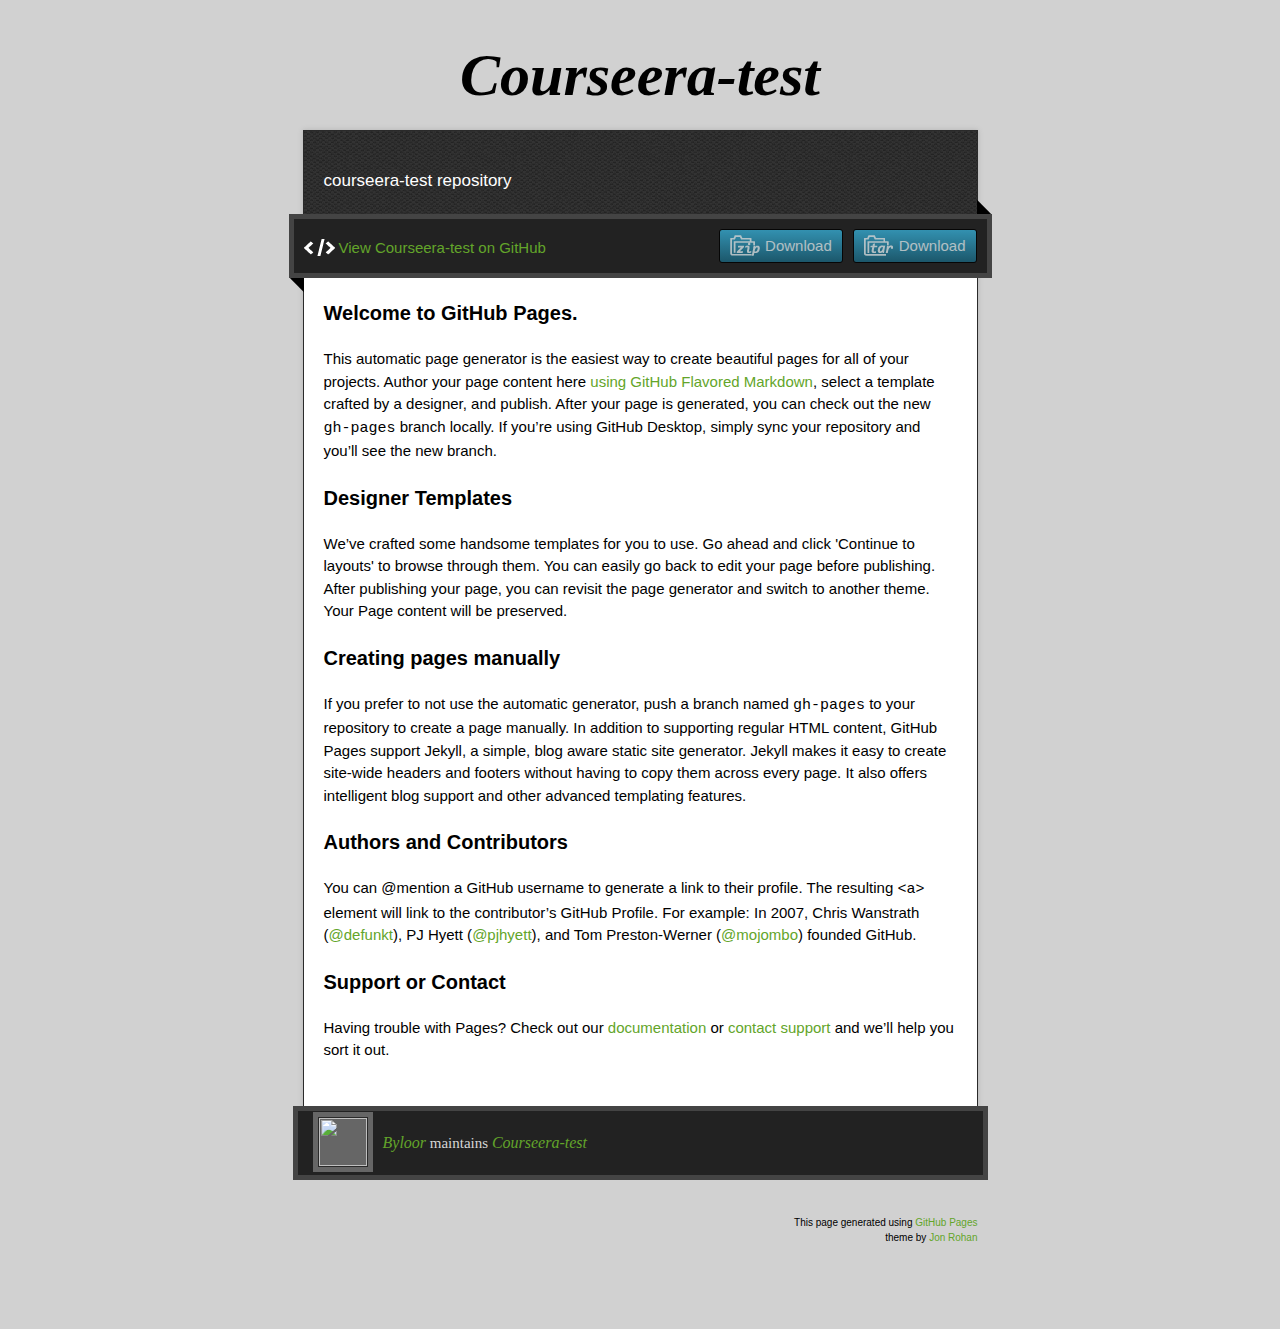
==== index.html @ be32e40a "Create gh-pages branch via GitHub" ====
<!doctype html>
<!-- The Time Machine GitHub pages theme was designed and developed by Jon Rohan, on Feb 7, 2012. -->
<!-- Follow him for fun. http://twitter.com/jonrohan. Tail his code on https://github.com/jonrohan -->
<html>
<head>
  <meta charset="utf-8">
  <meta http-equiv="X-UA-Compatible" content="IE=edge,chrome=1">

  <link rel="stylesheet" href="stylesheets/stylesheet.css" media="screen">
  <link rel="stylesheet" href="stylesheets/github-dark.css">
  <script type="text/javascript" src="https://ajax.googleapis.com/ajax/libs/jquery/1.7.1/jquery.min.js"></script>
  <script type="text/javascript" src="javascripts/script.js"></script>

  <title>Courseera-test</title>
  <meta name="description" content="courseera-test repository">

  <meta name="viewport" content="width=device-width,initial-scale=1">

</head>

<body>

  <div class="wrapper">
    <header>
      <h1 class="title">Courseera-test</h1>
    </header>
    <div id="container">
      <p class="tagline">courseera-test repository</p>
      <div id="main" role="main">
        <div class="download-bar">
        <div class="inner">
          <a href="https://github.com/Byloor/courseera-test/tarball/master" class="download-button tar"><span>Download</span></a>
          <a href="https://github.com/Byloor/courseera-test/zipball/master" class="download-button zip"><span>Download</span></a>
          <a href="https://github.com/Byloor/courseera-test" class="code">View Courseera-test on GitHub</a>
        </div>
        <span class="blc"></span><span class="trc"></span>
        </div>
        <article class="markdown-body">
          <h3>
<a id="welcome-to-github-pages" class="anchor" href="#welcome-to-github-pages" aria-hidden="true"><span aria-hidden="true" class="octicon octicon-link"></span></a>Welcome to GitHub Pages.</h3>

<p>This automatic page generator is the easiest way to create beautiful pages for all of your projects. Author your page content here <a href="https://guides.github.com/features/mastering-markdown/">using GitHub Flavored Markdown</a>, select a template crafted by a designer, and publish. After your page is generated, you can check out the new <code>gh-pages</code> branch locally. If you’re using GitHub Desktop, simply sync your repository and you’ll see the new branch.</p>

<h3>
<a id="designer-templates" class="anchor" href="#designer-templates" aria-hidden="true"><span aria-hidden="true" class="octicon octicon-link"></span></a>Designer Templates</h3>

<p>We’ve crafted some handsome templates for you to use. Go ahead and click 'Continue to layouts' to browse through them. You can easily go back to edit your page before publishing. After publishing your page, you can revisit the page generator and switch to another theme. Your Page content will be preserved.</p>

<h3>
<a id="creating-pages-manually" class="anchor" href="#creating-pages-manually" aria-hidden="true"><span aria-hidden="true" class="octicon octicon-link"></span></a>Creating pages manually</h3>

<p>If you prefer to not use the automatic generator, push a branch named <code>gh-pages</code> to your repository to create a page manually. In addition to supporting regular HTML content, GitHub Pages support Jekyll, a simple, blog aware static site generator. Jekyll makes it easy to create site-wide headers and footers without having to copy them across every page. It also offers intelligent blog support and other advanced templating features.</p>

<h3>
<a id="authors-and-contributors" class="anchor" href="#authors-and-contributors" aria-hidden="true"><span aria-hidden="true" class="octicon octicon-link"></span></a>Authors and Contributors</h3>

<p>You can @mention a GitHub username to generate a link to their profile. The resulting <code>&lt;a&gt;</code> element will link to the contributor’s GitHub Profile. For example: In 2007, Chris Wanstrath (<a href="https://github.com/defunkt" class="user-mention">@defunkt</a>), PJ Hyett (<a href="https://github.com/pjhyett" class="user-mention">@pjhyett</a>), and Tom Preston-Werner (<a href="https://github.com/mojombo" class="user-mention">@mojombo</a>) founded GitHub.</p>

<h3>
<a id="support-or-contact" class="anchor" href="#support-or-contact" aria-hidden="true"><span aria-hidden="true" class="octicon octicon-link"></span></a>Support or Contact</h3>

<p>Having trouble with Pages? Check out our <a href="https://help.github.com/pages">documentation</a> or <a href="https://github.com/contact">contact support</a> and we’ll help you sort it out.</p>
        </article>
      </div>
    </div>
    <footer>
      <div class="owner">
      <p><a href="https://github.com/Byloor" class="avatar"><img src="https://avatars1.githubusercontent.com/u/24357941?v=3&amp;s=60" width="48" height="48"></a> <a href="https://github.com/Byloor">Byloor</a> maintains <a href="https://github.com/Byloor/courseera-test">Courseera-test</a></p>


      </div>
      <div class="creds">
        <small>This page generated using <a href="https://pages.github.com/">GitHub Pages</a><br>theme by <a href="https://twitter.com/jonrohan/">Jon Rohan</a></small>
      </div>
    </footer>
  </div>
  <div class="current-section">
    <a href="#top">Scroll to top</a>
    <a href="https://github.com/Byloor/courseera-test/tarball/master" class="tar">tar</a><a href="https://github.com/Byloor/courseera-test/zipball/master" class="zip">zip</a><a href="" class="code">source code</a>
    <p class="name"></p>
  </div>

  
</body>
</html>
---- stylesheets/stylesheet.css ----
/*! normalize.css v3.0.0 | MIT License | git.io/normalize */

/**
 * 1. Set default font family to sans-serif.
 * 2. Prevent iOS text size adjust after orientation change, without disabling
 *    user zoom.
 */

html {
  font-family: sans-serif; /* 1 */
  -ms-text-size-adjust: 100%; /* 2 */
  -webkit-text-size-adjust: 100%; /* 2 */
}

/**
 * Remove default margin.
 */

body {
  margin: 0;
}

/* HTML5 display definitions
   ========================================================================== */

/**
 * Correct `block` display not defined for any HTML5 element in IE 8/9.
 * Correct `block` display not defined for `details` or `summary` in IE 10/11 and Firefox.
 * Correct `block` display not defined for `main` in IE 11.
 */

article,
aside,
details,
figcaption,
figure,
footer,
header,
hgroup,
main,
nav,
section,
summary {
  display: block;
}

/**
 * 1. Correct `inline-block` display not defined in IE 8/9.
 * 2. Normalize vertical alignment of `progress` in Chrome, Firefox, and Opera.
 */

audio,
canvas,
progress,
video {
  display: inline-block; /* 1 */
  vertical-align: baseline; /* 2 */
}

/**
 * Prevent modern browsers from displaying `audio` without controls.
 * Remove excess height in iOS 5 devices.
 */

audio:not([controls]) {
  display: none;
  height: 0;
}

/**
 * Address `[hidden]` styling not present in IE 8/9/10.
 * Hide the `template` element in IE 8/9/11, Safari, and Firefox < 22.
 */

[hidden],
template {
  display: none;
}

/* Links
   ========================================================================== */

/**
 * Remove the gray background color from active links in IE 10.
 */

a {
  background: transparent;
}

/**
 * Improve readability when focused and also mouse hovered in all browsers.
 */

a:active,
a:hover {
  outline: 0;
}

/* Text-level semantics
   ========================================================================== */

/**
 * Address styling not present in IE 8/9/10/11, Safari, and Chrome.
 */

abbr[title] {
  border-bottom: 1px dotted;
}

/**
 * Address style set to `bolder` in Firefox 4+, Safari, and Chrome.
 */

b,
strong {
  font-weight: bold;
}

/**
 * Address styling not present in Safari and Chrome.
 */

dfn {
  font-style: italic;
}

/**
 * Address variable `h1` font-size and margin within `section` and `article`
 * contexts in Firefox 4+, Safari, and Chrome.
 */

h1 {
  font-size: 2em;
  margin: 0.67em 0;
}

/**
 * Address styling not present in IE 8/9.
 */

mark {
  background: #ff0;
  color: #000;
}

/**
 * Address inconsistent and variable font size in all browsers.
 */

small {
  font-size: 80%;
}

/**
 * Prevent `sub` and `sup` affecting `line-height` in all browsers.
 */

sub,
sup {
  font-size: 75%;
  line-height: 0;
  position: relative;
  vertical-align: baseline;
}

sup {
  top: -0.5em;
}

sub {
  bottom: -0.25em;
}

/* Embedded content
   ========================================================================== */

/**
 * Remove border when inside `a` element in IE 8/9/10.
 */

img {
  border: 0;
}

/**
 * Correct overflow not hidden in IE 9/10/11.
 */

svg:not(:root) {
  overflow: hidden;
}

/* Grouping content
   ========================================================================== */

/**
 * Address margin not present in IE 8/9 and Safari.
 */

figure {
  margin: 1em 40px;
}

/**
 * Address differences between Firefox and other browsers.
 */

hr {
  -moz-box-sizing: content-box;
  box-sizing: content-box;
  height: 0;
}

/**
 * Contain overflow in all browsers.
 */

pre {
  overflow: auto;
}

/**
 * Address odd `em`-unit font size rendering in all browsers.
 */

code,
kbd,
pre,
samp {
  font-family: monospace, monospace;
  font-size: 1em;
}

/* Forms
   ========================================================================== */

/**
 * Known limitation: by default, Chrome and Safari on OS X allow very limited
 * styling of `select`, unless a `border` property is set.
 */

/**
 * 1. Correct color not being inherited.
 *    Known issue: affects color of disabled elements.
 * 2. Correct font properties not being inherited.
 * 3. Address margins set differently in Firefox 4+, Safari, and Chrome.
 */

button,
input,
optgroup,
select,
textarea {
  color: inherit; /* 1 */
  font: inherit; /* 2 */
  margin: 0; /* 3 */
}

/**
 * Address `overflow` set to `hidden` in IE 8/9/10/11.
 */

button {
  overflow: visible;
}

/**
 * Address inconsistent `text-transform` inheritance for `button` and `select`.
 * All other form control elements do not inherit `text-transform` values.
 * Correct `button` style inheritance in Firefox, IE 8/9/10/11, and Opera.
 * Correct `select` style inheritance in Firefox.
 */

button,
select {
  text-transform: none;
}

/**
 * 1. Avoid the WebKit bug in Android 4.0.* where (2) destroys native `audio`
 *    and `video` controls.
 * 2. Correct inability to style clickable `input` types in iOS.
 * 3. Improve usability and consistency of cursor style between image-type
 *    `input` and others.
 */

button,
html input[type="button"], /* 1 */
input[type="reset"],
input[type="submit"] {
  -webkit-appearance: button; /* 2 */
  cursor: pointer; /* 3 */
}

/**
 * Re-set default cursor for disabled elements.
 */

button[disabled],
html input[disabled] {
  cursor: default;
}

/**
 * Remove inner padding and border in Firefox 4+.
 */

button::-moz-focus-inner,
input::-moz-focus-inner {
  border: 0;
  padding: 0;
}

/**
 * Address Firefox 4+ setting `line-height` on `input` using `!important` in
 * the UA stylesheet.
 */

input {
  line-height: normal;
}

/**
 * It's recommended that you don't attempt to style these elements.
 * Firefox's implementation doesn't respect box-sizing, padding, or width.
 *
 * 1. Address box sizing set to `content-box` in IE 8/9/10.
 * 2. Remove excess padding in IE 8/9/10.
 */

input[type="checkbox"],
input[type="radio"] {
  box-sizing: border-box; /* 1 */
  padding: 0; /* 2 */
}

/**
 * Fix the cursor style for Chrome's increment/decrement buttons. For certain
 * `font-size` values of the `input`, it causes the cursor style of the
 * decrement button to change from `default` to `text`.
 */

input[type="number"]::-webkit-inner-spin-button,
input[type="number"]::-webkit-outer-spin-button {
  height: auto;
}

/**
 * 1. Address `appearance` set to `searchfield` in Safari and Chrome.
 * 2. Address `box-sizing` set to `border-box` in Safari and Chrome
 *    (include `-moz` to future-proof).
 */

input[type="search"] {
  -webkit-appearance: textfield; /* 1 */
  -moz-box-sizing: content-box;
  -webkit-box-sizing: content-box; /* 2 */
  box-sizing: content-box;
}

/**
 * Remove inner padding and search cancel button in Safari and Chrome on OS X.
 * Safari (but not Chrome) clips the cancel button when the search input has
 * padding (and `textfield` appearance).
 */

input[type="search"]::-webkit-search-cancel-button,
input[type="search"]::-webkit-search-decoration {
  -webkit-appearance: none;
}

/**
 * Define consistent border, margin, and padding.
 */

fieldset {
  border: 1px solid #c0c0c0;
  margin: 0 2px;
  padding: 0.35em 0.625em 0.75em;
}

/**
 * 1. Correct `color` not being inherited in IE 8/9/10/11.
 * 2. Remove padding so people aren't caught out if they zero out fieldsets.
 */

legend {
  border: 0; /* 1 */
  padding: 0; /* 2 */
}

/**
 * Remove default vertical scrollbar in IE 8/9/10/11.
 */

textarea {
  overflow: auto;
}

/**
 * Don't inherit the `font-weight` (applied by a rule above).
 * NOTE: the default cannot safely be changed in Chrome and Safari on OS X.
 */

optgroup {
  font-weight: bold;
}

/* Tables
   ========================================================================== */

/**
 * Remove most spacing between table cells.
 */

table {
  border-collapse: collapse;
  border-spacing: 0;
}

td,
th {
  padding: 0;
}


/* Style */

body {
  font-size: 15px;
  font-family: Arial, Arial, Helvetica, sans-serif;
  line-height: 1.5;
  background: #D1D1D1;
}

a {
  color: #63a52a;
  text-decoration: none;
  transition: opacity ease-in-out 0.3s;
  -webkit-transition: opacity ease-in-out 0.3s;  /* Safari <=6.1, Android <= 4.3 */
}

a:hover {
  text-decoration: underline;
  color: #90D355;
}

h1.title {
  margin: 30px 20px 10px;
  font-size: 60px;
  font-weight: bold;
  font-style: italic;
  font-family:Georgia, serif;
  text-align: center;
}

.wrapper {
  width: 675px;
  margin: 0 auto;
}

#container {
  border: 1px solid #2a2a2a;
  background: #ddd url(../images/pattern.png);
  box-shadow: 0 0 5px #b1b1b1;
}

p.tagline {
  padding: 20px 20px 0;
  color: #fff;
  font-size: 17px;
}

#main {
  margin-top: 20px;
  padding: 0 20px 90px;
  background-color: #fff;
}

.download-bar {
  background: #222;
  border: 5px solid #444;
  padding: 10px;
  margin: 0 -35px 20px;
  position: relative;
}

.download-bar .inner {
  overflow: hidden;
}

.download-bar .watch-fork iframe {
  display: block;
  float: left;
  border-right: 1px solid #ddd;
  padding-right: 5px;
}
.download-bar .watch-fork iframe.last {
  border-right: 0 none;
  padding-right: 0;
  padding-left: 5px;
  border-left: 1px solid #fff;
}
.download-bar .watch-fork {
  overflow: hidden;
  float: right;
  background-color: #eee;
  padding: 5px;
  border-radius: 3px;
}

.download-bar .blc {
  border: 10px solid black;
  border-color: transparent transparent black;
  width: 0;
  height: 0;
  display: block;
  position: absolute;
  bottom: -15px;
  left: 0;
  transform: rotate(45deg);
  -ms-transform: rotate(45deg);  /* IE9 */
  -webkit-transform: rotate(45deg); /* 2014 current */
}

.download-bar .trc {
  border: 10px solid black;
  border-color:  black transparent transparent;
  width: 0;
  height: 0;
  display: block;
  position: absolute;
  top: -15px;
  right: 0;
  transform: rotate(45deg);
  -ms-transform: rotate(45deg);  /* IE9 */
  -webkit-transform: rotate(45deg); /* 2014 current */
}

.download-bar .avatar {
  border: 1px solid black;
  display: block;
  padding: 4px;
  float: left;
}

.download-bar .avatar img {
  display: block;
}

.download-bar a.code {
  background: transparent url(../images/code.png) no-repeat 0 2px;
  padding-left: 35px;
  margin-top: 8px;
  display: block;
  float: left;
  text-indent: 0;
  width: auto;
  height: auto;
  opacity: 1;
  filter:alpha(opacity=100);  /* IE 5-7 */
}

.current-section {
  position: fixed;
  top: 0;
  left: 50%;
  width: 693px;
  margin-left: -352px;
  background: #222;
  border: 5px solid #444;
  color: #fff;
  opacity: 0;
  visibility: hidden;
  transition: opacity ease-in-out 0.3s;
  -webkit-transition: opacity ease-in-out 0.3s;  /* Safari <=6.1, Android <= 4.3 */
}

.current-section p {
  padding: 5px 27px;
  font-size: 24px;
  font-weight: bold;
}

.current-section a {
  float: right;
  text-indent: -10000px;
  background: transparent url(../images/top.png) no-repeat 0 0;
  width: 20px;
  height: 20px;
  opacity: 0.8;
  margin-right: 12px;
  margin-top: 12px;
  opacity: 0.8;
  filter:alpha(opacity=80);  /* IE 5-7 */
  transition: opacity ease-in-out 0.3s;
  -webkit-transition: opacity ease-in-out 0.3s;  /* Safari <=6.1, Android <= 4.3 */
}

.current-section a:hover {
  opacity: 1;
  filter:alpha(opacity=100);  /* IE 5-7 */
}

.current-section a.zip {
  margin-right: 8px;
}

a.zip,
a.zip span {
  background: transparent url(../images/zip.png) no-repeat 0 0;
  width: 30px;
  height: 21px;
  display: inline-block;
  text-indent: -10000px;
  opacity: 0.8;
  filter:alpha(opacity=80);  /* IE 5-7 */
  transition: opacity ease-in-out 0.3s;
  -webkit-transition: opacity ease-in-out 0.3s;  /* Safari <=6.1, Android <= 4.3 */
}

a.tar,
a.tar span {
  background: transparent url(../images/tar.png) no-repeat 0 0;
  width: 30px;
  height: 21px;
  display: inline-block;
  text-indent: -10000px;
  opacity: 0.8;
  filter:alpha(opacity=80);  /* IE 5-7 */
  transition: opacity ease-in-out 0.3s;
  -webkit-transition: opacity ease-in-out 0.3s;  /* Safari <=6.1, Android <= 4.3 */
}

a.code {
  background: transparent url(../images/code.png) no-repeat 0 2px;
  width: 30px;
  height: 21px;
  display: block;
  display: inline-block;
  text-indent: -10000px;
  opacity: 0.8;
  filter:alpha(opacity=80);  /* IE 5-7 */
  transition: opacity ease-in-out 0.3s;
  -webkit-transition: opacity ease-in-out 0.3s;  /* Safari <=6.1, Android <= 4.3 */
}

a.zip:hover,
a.tar:hover,
a.code:hover {
  opacity: 1;
  filter:alpha(opacity=100);
}

a.download-button {
  border: 1px solid black;
  border-radius: 3px;
  display: inline-block;
  text-indent: 0!important;
  width: auto;
  float: right;
  background: #999; /* for non-css3 browsers */
  filter: progid:DXImageTransform.Microsoft.gradient(startColorstr='#37ADD4', endColorstr='#1B657E'); /* IE <= 9 */
  background: -webkit-gradient(linear, left top, left bottom, from(#37ADD4), to(#1B657E)); /* ancient webkit browsers */
  background: -webkit-linear-gradient(top,  #37ADD4,  #1B657E);  /* Safari <=6.1, Android <= 4.3 */
  background: linear-gradient(to bottom,  #37ADD4,  #1B657E);
  height: auto;
  margin-left: 10px;
}

a.download-button span {
  background-position: 10px 5px;
  width: auto;
  height: auto;
  padding: 5px 10px;
  padding-left: 45px;
  display: inline-block;
  text-indent: 0!important;
  color: #fff;
}

footer {
  margin-bottom: 60px;
  padding-bottom: 60px;
}

footer .owner {
  background: #222;
  border: 5px solid #444;
  padding: 5px 15px;
  margin: -67px -10px 35px;
  color: #d6d6d6;
}

footer .creds small {
  float: right;
  font-size: 10px;
  text-align: right;
  margin-left: 15px;
}

footer .owner .avatar {
  background-color: #666;
  display: block;
  margin: -19px 10px 0 0;
  width: 60px;
  float: left;
}

footer .owner img {
  display: block;
  border: 1px solid #2a2a2a;
  margin: 5px;
}

footer .owner p {
  font-family:Georgia, serif;
}

footer .owner p a {
  font-size: 16px;
  font-style: italic;
}

/* Markdown */
.markdown-body h1,
.markdown-body h2,
.markdown-body h3,
.markdown-body h4,
.markdown-body h5,
.markdown-body h6,
.markdown-body p,
.markdown-body pre,
.markdown-body ul,
.markdown-body ol,
.markdown-body dl,
.markdown-body table,
.markdown-body blockquote {
  margin-bottom: 20px;
}

.markdown-body h1,
.markdown-body h2,
.markdown-body h3,
.markdown-body h4,
.markdown-body h5,
.markdown-body h6 {
  font-weight: bold;
}

.markdown-body h1 {
  font-size: 28px;
}

.markdown-body h2 {
  font-size: 24px;
  color: #557398;
}

.markdown-body h3 {
  font-size: 20px;
}

.markdown-body h4 {
  font-size: 18px;
}

.markdown-body h5 {
  font-size: 16px;
}

.markdown-body pre {
  padding: 10px 70px 10px 0;
  margin-left: -20px;
  margin-right: -20px;
  font-family: 'Monaco', 'Lucida Console', monospace;
  font-size: 13px;
  line-height: 20px;
  box-shadow: inset 0 0 5px #000;
  word-wrap: break-word;
  background-color:#3b3b3b;
  color: #d6d6d6;
}

.markdown-body pre.lines {
  font-size: 12px;
  margin:0 10px 0 -20px;
  padding: 10px;
  float:  left;
  display: block;
  text-align: right;
  box-shadow: none;
  background-color:#2a2a2a;
  color: #d6d6d6;
}

.markdown-body ul,
.markdown-body ol {
  padding-left: 30px;
}

.markdown-body ul {
  list-style-type: disc;
}

.markdown-body ol {
  list-style-type: decimal;
}

.markdown-body li,
.markdown-body li p,
.markdown-body dd,
.markdown-body dd p {
  margin-bottom: 10px;
}

.markdown-body li pre,
.markdown-body li pre.lines,
.markdown-body dd pre,
.markdown-body dd pre.lines {
  margin-left: -35px;
}

.markdown-body dt {
  font-weight: bold;
  font-style: italic;
}

.markdown-body dd {
  margin-left: 15px;
}

.markdown-body table {
  width: 673px;
  margin-left: -20px;
  margin-right: -20px;
}

.markdown-body tbody {
  border-top: 2px solid #557398;
  border-bottom: 2px solid #557398;
  background-color: #EBEFF4;
}

.markdown-body table td * {
  margin: 0;
}

.markdown-body td {
  border-right: 1px solid #557398;
  border-bottom: 1px solid #557398;
  padding: 5px;
}

.markdown-body td:first-child,
.markdown-body th:first-child {
  width: 30%;
  padding-left: 20px;
}

.markdown-body td:last-child {
  border-right: 0 none;
}

.markdown-body th {
  font-size: 18px;
  font-weight: bold;
  text-align: left;
  padding: 5px;
}

.markdown-body tt {
  background-color:#3b3b3b;
  color: #d6d6d6;
  padding: 2px 3px;
}

.markdown-body blockquote {
  font-style: italic;
  font-family:Georgia, serif;
  font-size: 17px;
  border-top: 3px solid #333;
  border-bottom: 3px solid #333;
  padding: 10px 20px;
  padding-left: 50px;
}

.markdown-body blockquote:before {
  font-style: italic;
  font-family: Georgia, serif;
  font-size: 90px;
  height: 90px;
  margin-left: -60px;
  margin-top: -25px;
  content: "‟";
  display: block;
  float: left;
}

.markdown-body img {
  max-width: 100%;
  box-sizing: border-box;
}

.highlight  { background: #ffffff; }
.highlight .c { color: #999988; font-style: italic } /* Comment */
.highlight .err { color: #a61717; background-color: #e3d2d2 } /* Error */
.highlight .k { font-weight: bold } /* Keyword */
.highlight .o { font-weight: bold } /* Operator */
.highlight .cm { color: #999988; font-style: italic } /* Comment.Multiline */
.highlight .cp { color: #999999; font-weight: bold } /* Comment.Preproc */
.highlight .c1 { color: #999988; font-style: italic } /* Comment.Single */
.highlight .cs { color: #999999; font-weight: bold; font-style: italic } /* Comment.Special */
.highlight .gd { color: #000000; background-color: #ffdddd } /* Generic.Deleted */
.highlight .gd .x { color: #000000; background-color: #ffaaaa } /* Generic.Deleted.Specific */
.highlight .ge { font-style: italic } /* Generic.Emph */
.highlight .gr { color: #aa0000 } /* Generic.Error */
.highlight .gh { color: #999999 } /* Generic.Heading */
.highlight .gi { color: #000000; background-color: #ddffdd } /* Generic.Inserted */
.highlight .gi .x { color: #000000; background-color: #aaffaa } /* Generic.Inserted.Specific */
.highlight .go { color: #888888 } /* Generic.Output */
.highlight .gp { color: #555555 } /* Generic.Prompt */
.highlight .gs { font-weight: bold } /* Generic.Strong */
.highlight .gu { color: #800080; font-weight: bold; } /* Generic.Subheading */
.highlight .gt { color: #aa0000 } /* Generic.Traceback */
.highlight .kc { font-weight: bold } /* Keyword.Constant */
.highlight .kd { font-weight: bold } /* Keyword.Declaration */
.highlight .kn { font-weight: bold } /* Keyword.Namespace */
.highlight .kp { font-weight: bold } /* Keyword.Pseudo */
.highlight .kr { font-weight: bold } /* Keyword.Reserved */
.highlight .kt { color: #445588; font-weight: bold } /* Keyword.Type */
.highlight .m { color: #009999 } /* Literal.Number */
.highlight .s { color: #d14 } /* Literal.String */
.highlight .na { color: #008080 } /* Name.Attribute */
.highlight .nb { color: #0086B3 } /* Name.Builtin */
.highlight .nc { color: #445588; font-weight: bold } /* Name.Class */
.highlight .no { color: #008080 } /* Name.Constant */
.highlight .ni { color: #800080 } /* Name.Entity */
.highlight .ne { color: #990000; font-weight: bold } /* Name.Exception */
.highlight .nf { color: #990000; font-weight: bold } /* Name.Function */
.highlight .nn { color: #555555 } /* Name.Namespace */
.highlight .nt { color: #000080 } /* Name.Tag */
.highlight .nv { color: #008080 } /* Name.Variable */
.highlight .ow { font-weight: bold } /* Operator.Word */
.highlight .w { color: #bbbbbb } /* Text.Whitespace */
.highlight .mf { color: #009999 } /* Literal.Number.Float */
.highlight .mh { color: #009999 } /* Literal.Number.Hex */
.highlight .mi { color: #009999 } /* Literal.Number.Integer */
.highlight .mo { color: #009999 } /* Literal.Number.Oct */
.highlight .sb { color: #d14 } /* Literal.String.Backtick */
.highlight .sc { color: #d14 } /* Literal.String.Char */
.highlight .sd { color: #d14 } /* Literal.String.Doc */
.highlight .s2 { color: #d14 } /* Literal.String.Double */
.highlight .se { color: #d14 } /* Literal.String.Escape */
.highlight .sh { color: #d14 } /* Literal.String.Heredoc */
.highlight .si { color: #d14 } /* Literal.String.Interpol */
.highlight .sx { color: #d14 } /* Literal.String.Other */
.highlight .sr { color: #009926 } /* Literal.String.Regex */
.highlight .s1 { color: #d14 } /* Literal.String.Single */
.highlight .ss { color: #990073 } /* Literal.String.Symbol */
.highlight .bp { color: #999999 } /* Name.Builtin.Pseudo */
.highlight .vc { color: #008080 } /* Name.Variable.Class */
.highlight .vg { color: #008080 } /* Name.Variable.Global */
.highlight .vi { color: #008080 } /* Name.Variable.Instance */
.highlight .il { color: #009999 } /* Literal.Number.Integer.Long */
---- stylesheets/github-dark.css ----
/*
The MIT License (MIT)

Copyright (c) 2016 GitHub, Inc.

Permission is hereby granted, free of charge, to any person obtaining a copy
of this software and associated documentation files (the "Software"), to deal
in the Software without restriction, including without limitation the rights
to use, copy, modify, merge, publish, distribute, sublicense, and/or sell
copies of the Software, and to permit persons to whom the Software is
furnished to do so, subject to the following conditions:

The above copyright notice and this permission notice shall be included in all
copies or substantial portions of the Software.

THE SOFTWARE IS PROVIDED "AS IS", WITHOUT WARRANTY OF ANY KIND, EXPRESS OR
IMPLIED, INCLUDING BUT NOT LIMITED TO THE WARRANTIES OF MERCHANTABILITY,
FITNESS FOR A PARTICULAR PURPOSE AND NONINFRINGEMENT. IN NO EVENT SHALL THE
AUTHORS OR COPYRIGHT HOLDERS BE LIABLE FOR ANY CLAIM, DAMAGES OR OTHER
LIABILITY, WHETHER IN AN ACTION OF CONTRACT, TORT OR OTHERWISE, ARISING FROM,
OUT OF OR IN CONNECTION WITH THE SOFTWARE OR THE USE OR OTHER DEALINGS IN THE
SOFTWARE.

*/

.pl-c /* comment */ {
  color: #969896;
}

.pl-c1 /* constant, variable.other.constant, support, meta.property-name, support.constant, support.variable, meta.module-reference, markup.raw, meta.diff.header */,
.pl-s .pl-v /* string variable */ {
  color: #0099cd;
}

.pl-e /* entity */,
.pl-en /* entity.name */ {
  color: #9774cb;
}

.pl-smi /* variable.parameter.function, storage.modifier.package, storage.modifier.import, storage.type.java, variable.other */,
.pl-s .pl-s1 /* string source */ {
  color: #ddd;
}

.pl-ent /* entity.name.tag */ {
  color: #7bcc72;
}

.pl-k /* keyword, storage, storage.type */ {
  color: #cc2372;
}

.pl-s /* string */,
.pl-pds /* punctuation.definition.string, string.regexp.character-class */,
.pl-s .pl-pse .pl-s1 /* string punctuation.section.embedded source */,
.pl-sr /* string.regexp */,
.pl-sr .pl-cce /* string.regexp constant.character.escape */,
.pl-sr .pl-sre /* string.regexp source.ruby.embedded */,
.pl-sr .pl-sra /* string.regexp string.regexp.arbitrary-repitition */ {
  color: #3c66e2;
}

.pl-v /* variable */ {
  color: #fb8764;
}

.pl-id /* invalid.deprecated */ {
  color: #e63525;
}

.pl-ii /* invalid.illegal */ {
  color: #f8f8f8;
  background-color: #e63525;
}

.pl-sr .pl-cce /* string.regexp constant.character.escape */ {
  font-weight: bold;
  color: #7bcc72;
}

.pl-ml /* markup.list */ {
  color: #c26b2b;
}

.pl-mh /* markup.heading */,
.pl-mh .pl-en /* markup.heading entity.name */,
.pl-ms /* meta.separator */ {
  font-weight: bold;
  color: #264ec5;
}

.pl-mq /* markup.quote */ {
  color: #00acac;
}

.pl-mi /* markup.italic */ {
  font-style: italic;
  color: #ddd;
}

.pl-mb /* markup.bold */ {
  font-weight: bold;
  color: #ddd;
}

.pl-md /* markup.deleted, meta.diff.header.from-file */ {
  color: #bd2c00;
  background-color: #ffecec;
}

.pl-mi1 /* markup.inserted, meta.diff.header.to-file */ {
  color: #55a532;
  background-color: #eaffea;
}

.pl-mdr /* meta.diff.range */ {
  font-weight: bold;
  color: #9774cb;
}

.pl-mo /* meta.output */ {
  color: #264ec5;
}
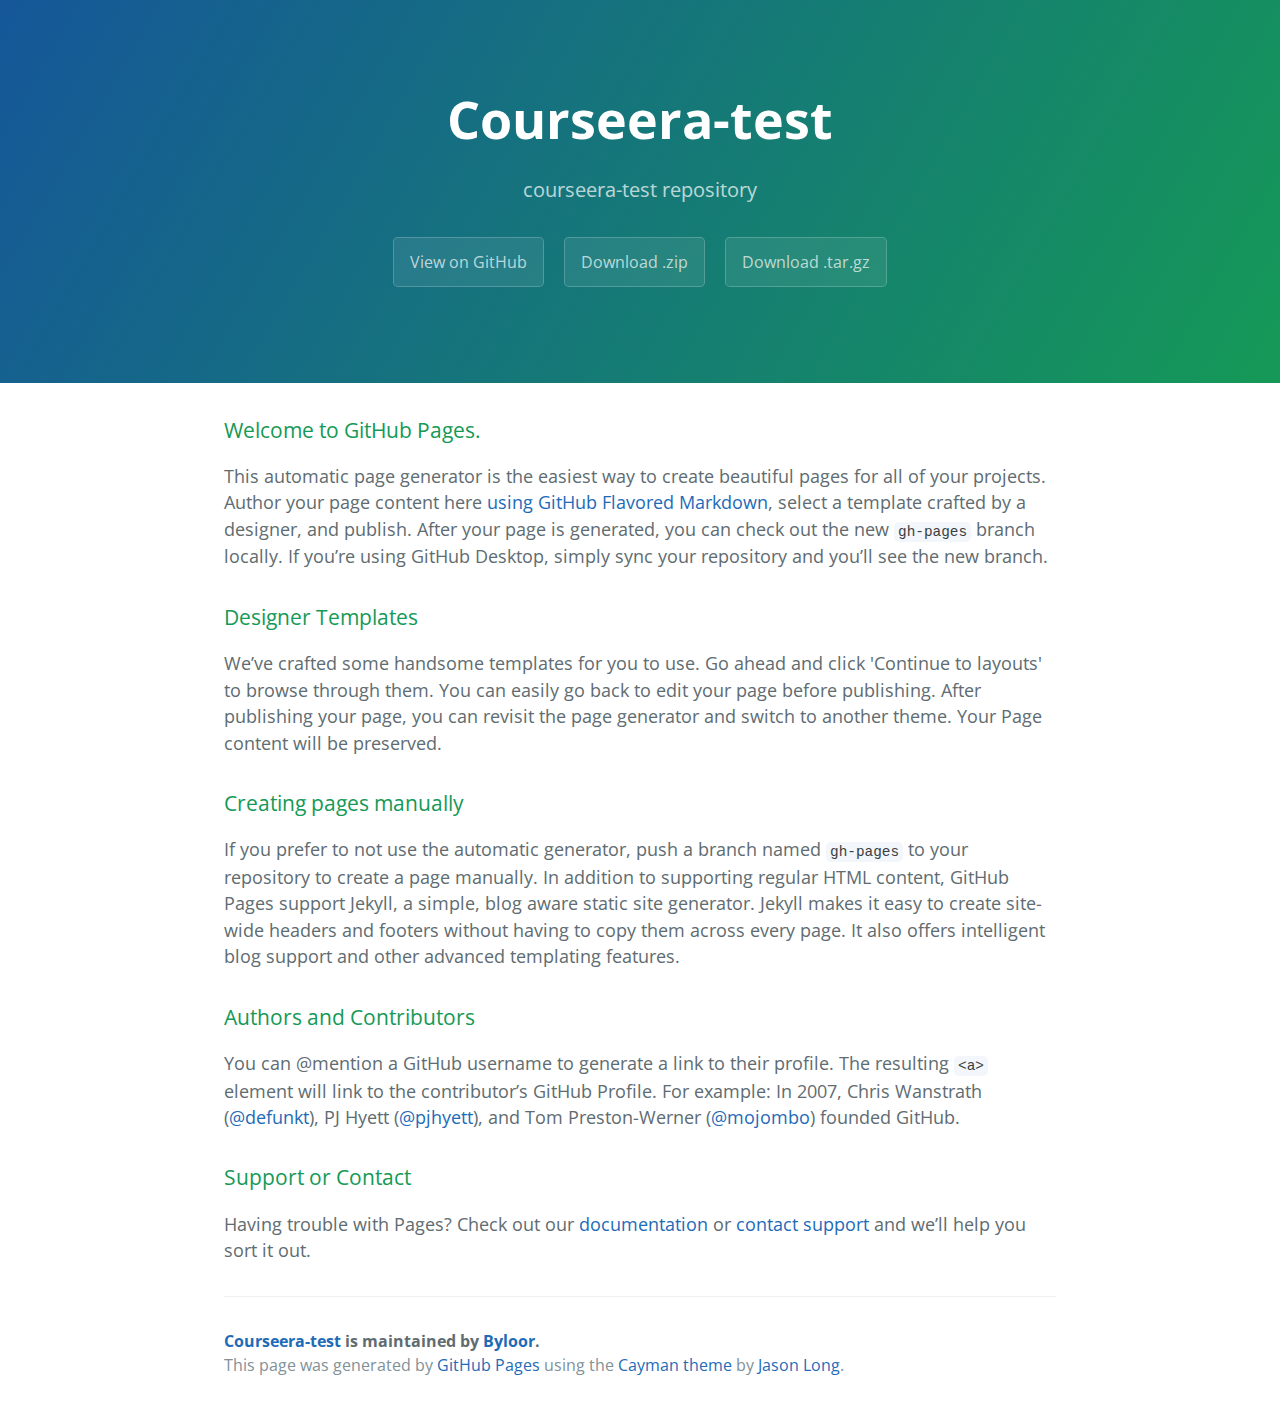
==== commit 2e304a44: "Create gh-pages branch via GitHub" ====
--- a/index.html
+++ b/index.html
@@ -1,42 +1,25 @@
-<!doctype html>
-<!-- The Time Machine GitHub pages theme was designed and developed by Jon Rohan, on Feb 7, 2012. -->
-<!-- Follow him for fun. http://twitter.com/jonrohan. Tail his code on https://github.com/jonrohan -->
-<html>
-<head>
-  <meta charset="utf-8">
-  <meta http-equiv="X-UA-Compatible" content="IE=edge,chrome=1">
+<!DOCTYPE html>
+<html lang="en-us">
+  <head>
+    <meta charset="UTF-8">
+    <title>Courseera-test by Byloor</title>
+    <meta name="viewport" content="width=device-width, initial-scale=1">
+    <link rel="stylesheet" type="text/css" href="stylesheets/normalize.css" media="screen">
+    <link href='https://fonts.googleapis.com/css?family=Open+Sans:400,700' rel='stylesheet' type='text/css'>
+    <link rel="stylesheet" type="text/css" href="stylesheets/stylesheet.css" media="screen">
+    <link rel="stylesheet" type="text/css" href="stylesheets/github-light.css" media="screen">
+  </head>
+  <body>
+    <section class="page-header">
+      <h1 class="project-name">Courseera-test</h1>
+      <h2 class="project-tagline">courseera-test repository</h2>
+      <a href="https://github.com/Byloor/courseera-test" class="btn">View on GitHub</a>
+      <a href="https://github.com/Byloor/courseera-test/zipball/master" class="btn">Download .zip</a>
+      <a href="https://github.com/Byloor/courseera-test/tarball/master" class="btn">Download .tar.gz</a>
+    </section>
 
-  <link rel="stylesheet" href="stylesheets/stylesheet.css" media="screen">
-  <link rel="stylesheet" href="stylesheets/github-dark.css">
-  <script type="text/javascript" src="https://ajax.googleapis.com/ajax/libs/jquery/1.7.1/jquery.min.js"></script>
-  <script type="text/javascript" src="javascripts/script.js"></script>
-
-  <title>Courseera-test</title>
-  <meta name="description" content="courseera-test repository">
-
-  <meta name="viewport" content="width=device-width,initial-scale=1">
-
-</head>
-
-<body>
-
-  <div class="wrapper">
-    <header>
-      <h1 class="title">Courseera-test</h1>
-    </header>
-    <div id="container">
-      <p class="tagline">courseera-test repository</p>
-      <div id="main" role="main">
-        <div class="download-bar">
-        <div class="inner">
-          <a href="https://github.com/Byloor/courseera-test/tarball/master" class="download-button tar"><span>Download</span></a>
-          <a href="https://github.com/Byloor/courseera-test/zipball/master" class="download-button zip"><span>Download</span></a>
-          <a href="https://github.com/Byloor/courseera-test" class="code">View Courseera-test on GitHub</a>
-        </div>
-        <span class="blc"></span><span class="trc"></span>
-        </div>
-        <article class="markdown-body">
-          <h3>
+    <section class="main-content">
+      <h3>
 <a id="welcome-to-github-pages" class="anchor" href="#welcome-to-github-pages" aria-hidden="true"><span aria-hidden="true" class="octicon octicon-link"></span></a>Welcome to GitHub Pages.</h3>
 
 <p>This automatic page generator is the easiest way to create beautiful pages for all of your projects. Author your page content here <a href="https://guides.github.com/features/mastering-markdown/">using GitHub Flavored Markdown</a>, select a template crafted by a designer, and publish. After your page is generated, you can check out the new <code>gh-pages</code> branch locally. If you’re using GitHub Desktop, simply sync your repository and you’ll see the new branch.</p>
@@ -60,26 +43,15 @@
 <a id="support-or-contact" class="anchor" href="#support-or-contact" aria-hidden="true"><span aria-hidden="true" class="octicon octicon-link"></span></a>Support or Contact</h3>
 
 <p>Having trouble with Pages? Check out our <a href="https://help.github.com/pages">documentation</a> or <a href="https://github.com/contact">contact support</a> and we’ll help you sort it out.</p>
-        </article>
-      </div>
-    </div>
-    <footer>
-      <div class="owner">
-      <p><a href="https://github.com/Byloor" class="avatar"><img src="https://avatars1.githubusercontent.com/u/24357941?v=3&amp;s=60" width="48" height="48"></a> <a href="https://github.com/Byloor">Byloor</a> maintains <a href="https://github.com/Byloor/courseera-test">Courseera-test</a></p>
 
+      <footer class="site-footer">
+        <span class="site-footer-owner"><a href="https://github.com/Byloor/courseera-test">Courseera-test</a> is maintained by <a href="https://github.com/Byloor">Byloor</a>.</span>
 
-      </div>
-      <div class="creds">
-        <small>This page generated using <a href="https://pages.github.com/">GitHub Pages</a><br>theme by <a href="https://twitter.com/jonrohan/">Jon Rohan</a></small>
-      </div>
-    </footer>
-  </div>
-  <div class="current-section">
-    <a href="#top">Scroll to top</a>
-    <a href="https://github.com/Byloor/courseera-test/tarball/master" class="tar">tar</a><a href="https://github.com/Byloor/courseera-test/zipball/master" class="zip">zip</a><a href="" class="code">source code</a>
-    <p class="name"></p>
-  </div>
+        <span class="site-footer-credits">This page was generated by <a href="https://pages.github.com">GitHub Pages</a> using the <a href="https://github.com/jasonlong/cayman-theme">Cayman theme</a> by <a href="https://twitter.com/jasonlong">Jason Long</a>.</span>
+      </footer>
+
+    </section>
 
   
-</body>
+  </body>
 </html>
--- a/stylesheets/stylesheet.css
+++ b/stylesheets/stylesheet.css
@@ -1,966 +1,245 @@
-/*! normalize.css v3.0.0 | MIT License | git.io/normalize */
-
-/**
- * 1. Set default font family to sans-serif.
- * 2. Prevent iOS text size adjust after orientation change, without disabling
- *    user zoom.
- */
-
-html {
-  font-family: sans-serif; /* 1 */
-  -ms-text-size-adjust: 100%; /* 2 */
-  -webkit-text-size-adjust: 100%; /* 2 */
-}
-
-/**
- * Remove default margin.
- */
+* {
+  box-sizing: border-box; }
 
 body {
+  padding: 0;
   margin: 0;
-}
-
-/* HTML5 display definitions
-   ========================================================================== */
-
-/**
- * Correct `block` display not defined for any HTML5 element in IE 8/9.
- * Correct `block` display not defined for `details` or `summary` in IE 10/11 and Firefox.
- * Correct `block` display not defined for `main` in IE 11.
- */
-
-article,
-aside,
-details,
-figcaption,
-figure,
-footer,
-header,
-hgroup,
-main,
-nav,
-section,
-summary {
+  font-family: "Open Sans", "Helvetica Neue", Helvetica, Arial, sans-serif;
+  font-size: 16px;
+  line-height: 1.5;
+  color: #606c71; }
+
+a {
+  color: #1e6bb8;
+  text-decoration: none; }
+  a:hover {
+    text-decoration: underline; }
+
+.btn {
+  display: inline-block;
+  margin-bottom: 1rem;
+  color: rgba(255, 255, 255, 0.7);
+  background-color: rgba(255, 255, 255, 0.08);
+  border-color: rgba(255, 255, 255, 0.2);
+  border-style: solid;
+  border-width: 1px;
+  border-radius: 0.3rem;
+  transition: color 0.2s, background-color 0.2s, border-color 0.2s; }
+  .btn + .btn {
+    margin-left: 1rem; }
+
+.btn:hover {
+  color: rgba(255, 255, 255, 0.8);
+  text-decoration: none;
+  background-color: rgba(255, 255, 255, 0.2);
+  border-color: rgba(255, 255, 255, 0.3); }
+
+@media screen and (min-width: 64em) {
+  .btn {
+    padding: 0.75rem 1rem; } }
+
+@media screen and (min-width: 42em) and (max-width: 64em) {
+  .btn {
+    padding: 0.6rem 0.9rem;
+    font-size: 0.9rem; } }
+
+@media screen and (max-width: 42em) {
+  .btn {
+    display: block;
+    width: 100%;
+    padding: 0.75rem;
+    font-size: 0.9rem; }
+    .btn + .btn {
+      margin-top: 1rem;
+      margin-left: 0; } }
+
+.page-header {
+  color: #fff;
+  text-align: center;
+  background-color: #159957;
+  background-image: linear-gradient(120deg, #155799, #159957); }
+
+@media screen and (min-width: 64em) {
+  .page-header {
+    padding: 5rem 6rem; } }
+
+@media screen and (min-width: 42em) and (max-width: 64em) {
+  .page-header {
+    padding: 3rem 4rem; } }
+
+@media screen and (max-width: 42em) {
+  .page-header {
+    padding: 2rem 1rem; } }
+
+.project-name {
+  margin-top: 0;
+  margin-bottom: 0.1rem; }
+
+@media screen and (min-width: 64em) {
+  .project-name {
+    font-size: 3.25rem; } }
+
+@media screen and (min-width: 42em) and (max-width: 64em) {
+  .project-name {
+    font-size: 2.25rem; } }
+
+@media screen and (max-width: 42em) {
+  .project-name {
+    font-size: 1.75rem; } }
+
+.project-tagline {
+  margin-bottom: 2rem;
+  font-weight: normal;
+  opacity: 0.7; }
+
+@media screen and (min-width: 64em) {
+  .project-tagline {
+    font-size: 1.25rem; } }
+
+@media screen and (min-width: 42em) and (max-width: 64em) {
+  .project-tagline {
+    font-size: 1.15rem; } }
+
+@media screen and (max-width: 42em) {
+  .project-tagline {
+    font-size: 1rem; } }
+
+.main-content :first-child {
+  margin-top: 0; }
+.main-content img {
+  max-width: 100%; }
+.main-content h1, .main-content h2, .main-content h3, .main-content h4, .main-content h5, .main-content h6 {
+  margin-top: 2rem;
+  margin-bottom: 1rem;
+  font-weight: normal;
+  color: #159957; }
+.main-content p {
+  margin-bottom: 1em; }
+.main-content code {
+  padding: 2px 4px;
+  font-family: Consolas, "Liberation Mono", Menlo, Courier, monospace;
+  font-size: 0.9rem;
+  color: #383e41;
+  background-color: #f3f6fa;
+  border-radius: 0.3rem; }
+.main-content pre {
+  padding: 0.8rem;
+  margin-top: 0;
+  margin-bottom: 1rem;
+  font: 1rem Consolas, "Liberation Mono", Menlo, Courier, monospace;
+  color: #567482;
+  word-wrap: normal;
+  background-color: #f3f6fa;
+  border: solid 1px #dce6f0;
+  border-radius: 0.3rem; }
+  .main-content pre > code {
+    padding: 0;
+    margin: 0;
+    font-size: 0.9rem;
+    color: #567482;
+    word-break: normal;
+    white-space: pre;
+    background: transparent;
+    border: 0; }
+.main-content .highlight {
+  margin-bottom: 1rem; }
+  .main-content .highlight pre {
+    margin-bottom: 0;
+    word-break: normal; }
+.main-content .highlight pre, .main-content pre {
+  padding: 0.8rem;
+  overflow: auto;
+  font-size: 0.9rem;
+  line-height: 1.45;
+  border-radius: 0.3rem; }
+.main-content pre code, .main-content pre tt {
+  display: inline;
+  max-width: initial;
+  padding: 0;
+  margin: 0;
+  overflow: initial;
+  line-height: inherit;
+  word-wrap: normal;
+  background-color: transparent;
+  border: 0; }
+  .main-content pre code:before, .main-content pre code:after, .main-content pre tt:before, .main-content pre tt:after {
+    content: normal; }
+.main-content ul, .main-content ol {
+  margin-top: 0; }
+.main-content blockquote {
+  padding: 0 1rem;
+  margin-left: 0;
+  color: #819198;
+  border-left: 0.3rem solid #dce6f0; }
+  .main-content blockquote > :first-child {
+    margin-top: 0; }
+  .main-content blockquote > :last-child {
+    margin-bottom: 0; }
+.main-content table {
   display: block;
-}
-
-/**
- * 1. Correct `inline-block` display not defined in IE 8/9.
- * 2. Normalize vertical alignment of `progress` in Chrome, Firefox, and Opera.
- */
-
-audio,
-canvas,
-progress,
-video {
-  display: inline-block; /* 1 */
-  vertical-align: baseline; /* 2 */
-}
-
-/**
- * Prevent modern browsers from displaying `audio` without controls.
- * Remove excess height in iOS 5 devices.
- */
-
-audio:not([controls]) {
-  display: none;
-  height: 0;
-}
-
-/**
- * Address `[hidden]` styling not present in IE 8/9/10.
- * Hide the `template` element in IE 8/9/11, Safari, and Firefox < 22.
- */
-
-[hidden],
-template {
-  display: none;
-}
-
-/* Links
-   ========================================================================== */
-
-/**
- * Remove the gray background color from active links in IE 10.
- */
-
-a {
-  background: transparent;
-}
-
-/**
- * Improve readability when focused and also mouse hovered in all browsers.
- */
-
-a:active,
-a:hover {
-  outline: 0;
-}
-
-/* Text-level semantics
-   ========================================================================== */
-
-/**
- * Address styling not present in IE 8/9/10/11, Safari, and Chrome.
- */
-
-abbr[title] {
-  border-bottom: 1px dotted;
-}
-
-/**
- * Address style set to `bolder` in Firefox 4+, Safari, and Chrome.
- */
-
-b,
-strong {
-  font-weight: bold;
-}
-
-/**
- * Address styling not present in Safari and Chrome.
- */
-
-dfn {
-  font-style: italic;
-}
-
-/**
- * Address variable `h1` font-size and margin within `section` and `article`
- * contexts in Firefox 4+, Safari, and Chrome.
- */
-
-h1 {
-  font-size: 2em;
-  margin: 0.67em 0;
-}
-
-/**
- * Address styling not present in IE 8/9.
- */
-
-mark {
-  background: #ff0;
-  color: #000;
-}
-
-/**
- * Address inconsistent and variable font size in all browsers.
- */
-
-small {
-  font-size: 80%;
-}
-
-/**
- * Prevent `sub` and `sup` affecting `line-height` in all browsers.
- */
-
-sub,
-sup {
-  font-size: 75%;
-  line-height: 0;
-  position: relative;
-  vertical-align: baseline;
-}
-
-sup {
-  top: -0.5em;
-}
-
-sub {
-  bottom: -0.25em;
-}
-
-/* Embedded content
-   ========================================================================== */
-
-/**
- * Remove border when inside `a` element in IE 8/9/10.
- */
-
-img {
-  border: 0;
-}
-
-/**
- * Correct overflow not hidden in IE 9/10/11.
- */
-
-svg:not(:root) {
-  overflow: hidden;
-}
-
-/* Grouping content
-   ========================================================================== */
-
-/**
- * Address margin not present in IE 8/9 and Safari.
- */
-
-figure {
-  margin: 1em 40px;
-}
-
-/**
- * Address differences between Firefox and other browsers.
- */
-
-hr {
-  -moz-box-sizing: content-box;
-  box-sizing: content-box;
-  height: 0;
-}
-
-/**
- * Contain overflow in all browsers.
- */
-
-pre {
+  width: 100%;
   overflow: auto;
-}
-
-/**
- * Address odd `em`-unit font size rendering in all browsers.
- */
-
-code,
-kbd,
-pre,
-samp {
-  font-family: monospace, monospace;
-  font-size: 1em;
-}
-
-/* Forms
-   ========================================================================== */
-
-/**
- * Known limitation: by default, Chrome and Safari on OS X allow very limited
- * styling of `select`, unless a `border` property is set.
- */
-
-/**
- * 1. Correct color not being inherited.
- *    Known issue: affects color of disabled elements.
- * 2. Correct font properties not being inherited.
- * 3. Address margins set differently in Firefox 4+, Safari, and Chrome.
- */
-
-button,
-input,
-optgroup,
-select,
-textarea {
-  color: inherit; /* 1 */
-  font: inherit; /* 2 */
-  margin: 0; /* 3 */
-}
-
-/**
- * Address `overflow` set to `hidden` in IE 8/9/10/11.
- */
-
-button {
-  overflow: visible;
-}
-
-/**
- * Address inconsistent `text-transform` inheritance for `button` and `select`.
- * All other form control elements do not inherit `text-transform` values.
- * Correct `button` style inheritance in Firefox, IE 8/9/10/11, and Opera.
- * Correct `select` style inheritance in Firefox.
- */
-
-button,
-select {
-  text-transform: none;
-}
-
-/**
- * 1. Avoid the WebKit bug in Android 4.0.* where (2) destroys native `audio`
- *    and `video` controls.
- * 2. Correct inability to style clickable `input` types in iOS.
- * 3. Improve usability and consistency of cursor style between image-type
- *    `input` and others.
- */
-
-button,
-html input[type="button"], /* 1 */
-input[type="reset"],
-input[type="submit"] {
-  -webkit-appearance: button; /* 2 */
-  cursor: pointer; /* 3 */
-}
-
-/**
- * Re-set default cursor for disabled elements.
- */
-
-button[disabled],
-html input[disabled] {
-  cursor: default;
-}
-
-/**
- * Remove inner padding and border in Firefox 4+.
- */
-
-button::-moz-focus-inner,
-input::-moz-focus-inner {
-  border: 0;
+  word-break: normal;
+  word-break: keep-all; }
+  .main-content table th {
+    font-weight: bold; }
+  .main-content table th, .main-content table td {
+    padding: 0.5rem 1rem;
+    border: 1px solid #e9ebec; }
+.main-content dl {
+  padding: 0; }
+  .main-content dl dt {
+    padding: 0;
+    margin-top: 1rem;
+    font-size: 1rem;
+    font-weight: bold; }
+  .main-content dl dd {
+    padding: 0;
+    margin-bottom: 1rem; }
+.main-content hr {
+  height: 2px;
   padding: 0;
-}
-
-/**
- * Address Firefox 4+ setting `line-height` on `input` using `!important` in
- * the UA stylesheet.
- */
-
-input {
-  line-height: normal;
-}
-
-/**
- * It's recommended that you don't attempt to style these elements.
- * Firefox's implementation doesn't respect box-sizing, padding, or width.
- *
- * 1. Address box sizing set to `content-box` in IE 8/9/10.
- * 2. Remove excess padding in IE 8/9/10.
- */
-
-input[type="checkbox"],
-input[type="radio"] {
-  box-sizing: border-box; /* 1 */
-  padding: 0; /* 2 */
-}
-
-/**
- * Fix the cursor style for Chrome's increment/decrement buttons. For certain
- * `font-size` values of the `input`, it causes the cursor style of the
- * decrement button to change from `default` to `text`.
- */
-
-input[type="number"]::-webkit-inner-spin-button,
-input[type="number"]::-webkit-outer-spin-button {
-  height: auto;
-}
-
-/**
- * 1. Address `appearance` set to `searchfield` in Safari and Chrome.
- * 2. Address `box-sizing` set to `border-box` in Safari and Chrome
- *    (include `-moz` to future-proof).
- */
-
-input[type="search"] {
-  -webkit-appearance: textfield; /* 1 */
-  -moz-box-sizing: content-box;
-  -webkit-box-sizing: content-box; /* 2 */
-  box-sizing: content-box;
-}
-
-/**
- * Remove inner padding and search cancel button in Safari and Chrome on OS X.
- * Safari (but not Chrome) clips the cancel button when the search input has
- * padding (and `textfield` appearance).
- */
-
-input[type="search"]::-webkit-search-cancel-button,
-input[type="search"]::-webkit-search-decoration {
-  -webkit-appearance: none;
-}
-
-/**
- * Define consistent border, margin, and padding.
- */
-
-fieldset {
-  border: 1px solid #c0c0c0;
-  margin: 0 2px;
-  padding: 0.35em 0.625em 0.75em;
-}
-
-/**
- * 1. Correct `color` not being inherited in IE 8/9/10/11.
- * 2. Remove padding so people aren't caught out if they zero out fieldsets.
- */
-
-legend {
-  border: 0; /* 1 */
-  padding: 0; /* 2 */
-}
-
-/**
- * Remove default vertical scrollbar in IE 8/9/10/11.
- */
-
-textarea {
-  overflow: auto;
-}
-
-/**
- * Don't inherit the `font-weight` (applied by a rule above).
- * NOTE: the default cannot safely be changed in Chrome and Safari on OS X.
- */
-
-optgroup {
-  font-weight: bold;
-}
-
-/* Tables
-   ========================================================================== */
-
-/**
- * Remove most spacing between table cells.
- */
-
-table {
-  border-collapse: collapse;
-  border-spacing: 0;
-}
-
-td,
-th {
-  padding: 0;
-}
-
-
-/* Style */
-
-body {
-  font-size: 15px;
-  font-family: Arial, Arial, Helvetica, sans-serif;
-  line-height: 1.5;
-  background: #D1D1D1;
-}
-
-a {
-  color: #63a52a;
-  text-decoration: none;
-  transition: opacity ease-in-out 0.3s;
-  -webkit-transition: opacity ease-in-out 0.3s;  /* Safari <=6.1, Android <= 4.3 */
-}
-
-a:hover {
-  text-decoration: underline;
-  color: #90D355;
-}
-
-h1.title {
-  margin: 30px 20px 10px;
-  font-size: 60px;
-  font-weight: bold;
-  font-style: italic;
-  font-family:Georgia, serif;
-  text-align: center;
-}
-
-.wrapper {
-  width: 675px;
-  margin: 0 auto;
-}
-
-#container {
-  border: 1px solid #2a2a2a;
-  background: #ddd url(../images/pattern.png);
-  box-shadow: 0 0 5px #b1b1b1;
-}
-
-p.tagline {
-  padding: 20px 20px 0;
-  color: #fff;
-  font-size: 17px;
-}
-
-#main {
-  margin-top: 20px;
-  padding: 0 20px 90px;
-  background-color: #fff;
-}
-
-.download-bar {
-  background: #222;
-  border: 5px solid #444;
-  padding: 10px;
-  margin: 0 -35px 20px;
-  position: relative;
-}
-
-.download-bar .inner {
-  overflow: hidden;
-}
-
-.download-bar .watch-fork iframe {
+  margin: 1rem 0;
+  background-color: #eff0f1;
+  border: 0; }
+
+@media screen and (min-width: 64em) {
+  .main-content {
+    max-width: 64rem;
+    padding: 2rem 6rem;
+    margin: 0 auto;
+    font-size: 1.1rem; } }
+
+@media screen and (min-width: 42em) and (max-width: 64em) {
+  .main-content {
+    padding: 2rem 4rem;
+    font-size: 1.1rem; } }
+
+@media screen and (max-width: 42em) {
+  .main-content {
+    padding: 2rem 1rem;
+    font-size: 1rem; } }
+
+.site-footer {
+  padding-top: 2rem;
+  margin-top: 2rem;
+  border-top: solid 1px #eff0f1; }
+
+.site-footer-owner {
   display: block;
-  float: left;
-  border-right: 1px solid #ddd;
-  padding-right: 5px;
-}
-.download-bar .watch-fork iframe.last {
-  border-right: 0 none;
-  padding-right: 0;
-  padding-left: 5px;
-  border-left: 1px solid #fff;
-}
-.download-bar .watch-fork {
-  overflow: hidden;
-  float: right;
-  background-color: #eee;
-  padding: 5px;
-  border-radius: 3px;
-}
-
-.download-bar .blc {
-  border: 10px solid black;
-  border-color: transparent transparent black;
-  width: 0;
-  height: 0;
-  display: block;
-  position: absolute;
-  bottom: -15px;
-  left: 0;
-  transform: rotate(45deg);
-  -ms-transform: rotate(45deg);  /* IE9 */
-  -webkit-transform: rotate(45deg); /* 2014 current */
-}
-
-.download-bar .trc {
-  border: 10px solid black;
-  border-color:  black transparent transparent;
-  width: 0;
-  height: 0;
-  display: block;
-  position: absolute;
-  top: -15px;
-  right: 0;
-  transform: rotate(45deg);
-  -ms-transform: rotate(45deg);  /* IE9 */
-  -webkit-transform: rotate(45deg); /* 2014 current */
-}
-
-.download-bar .avatar {
-  border: 1px solid black;
-  display: block;
-  padding: 4px;
-  float: left;
-}
-
-.download-bar .avatar img {
-  display: block;
-}
-
-.download-bar a.code {
-  background: transparent url(../images/code.png) no-repeat 0 2px;
-  padding-left: 35px;
-  margin-top: 8px;
-  display: block;
-  float: left;
-  text-indent: 0;
-  width: auto;
-  height: auto;
-  opacity: 1;
-  filter:alpha(opacity=100);  /* IE 5-7 */
-}
-
-.current-section {
-  position: fixed;
-  top: 0;
-  left: 50%;
-  width: 693px;
-  margin-left: -352px;
-  background: #222;
-  border: 5px solid #444;
-  color: #fff;
-  opacity: 0;
-  visibility: hidden;
-  transition: opacity ease-in-out 0.3s;
-  -webkit-transition: opacity ease-in-out 0.3s;  /* Safari <=6.1, Android <= 4.3 */
-}
-
-.current-section p {
-  padding: 5px 27px;
-  font-size: 24px;
-  font-weight: bold;
-}
-
-.current-section a {
-  float: right;
-  text-indent: -10000px;
-  background: transparent url(../images/top.png) no-repeat 0 0;
-  width: 20px;
-  height: 20px;
-  opacity: 0.8;
-  margin-right: 12px;
-  margin-top: 12px;
-  opacity: 0.8;
-  filter:alpha(opacity=80);  /* IE 5-7 */
-  transition: opacity ease-in-out 0.3s;
-  -webkit-transition: opacity ease-in-out 0.3s;  /* Safari <=6.1, Android <= 4.3 */
-}
-
-.current-section a:hover {
-  opacity: 1;
-  filter:alpha(opacity=100);  /* IE 5-7 */
-}
-
-.current-section a.zip {
-  margin-right: 8px;
-}
-
-a.zip,
-a.zip span {
-  background: transparent url(../images/zip.png) no-repeat 0 0;
-  width: 30px;
-  height: 21px;
-  display: inline-block;
-  text-indent: -10000px;
-  opacity: 0.8;
-  filter:alpha(opacity=80);  /* IE 5-7 */
-  transition: opacity ease-in-out 0.3s;
-  -webkit-transition: opacity ease-in-out 0.3s;  /* Safari <=6.1, Android <= 4.3 */
-}
-
-a.tar,
-a.tar span {
-  background: transparent url(../images/tar.png) no-repeat 0 0;
-  width: 30px;
-  height: 21px;
-  display: inline-block;
-  text-indent: -10000px;
-  opacity: 0.8;
-  filter:alpha(opacity=80);  /* IE 5-7 */
-  transition: opacity ease-in-out 0.3s;
-  -webkit-transition: opacity ease-in-out 0.3s;  /* Safari <=6.1, Android <= 4.3 */
-}
-
-a.code {
-  background: transparent url(../images/code.png) no-repeat 0 2px;
-  width: 30px;
-  height: 21px;
-  display: block;
-  display: inline-block;
-  text-indent: -10000px;
-  opacity: 0.8;
-  filter:alpha(opacity=80);  /* IE 5-7 */
-  transition: opacity ease-in-out 0.3s;
-  -webkit-transition: opacity ease-in-out 0.3s;  /* Safari <=6.1, Android <= 4.3 */
-}
-
-a.zip:hover,
-a.tar:hover,
-a.code:hover {
-  opacity: 1;
-  filter:alpha(opacity=100);
-}
-
-a.download-button {
-  border: 1px solid black;
-  border-radius: 3px;
-  display: inline-block;
-  text-indent: 0!important;
-  width: auto;
-  float: right;
-  background: #999; /* for non-css3 browsers */
-  filter: progid:DXImageTransform.Microsoft.gradient(startColorstr='#37ADD4', endColorstr='#1B657E'); /* IE <= 9 */
-  background: -webkit-gradient(linear, left top, left bottom, from(#37ADD4), to(#1B657E)); /* ancient webkit browsers */
-  background: -webkit-linear-gradient(top,  #37ADD4,  #1B657E);  /* Safari <=6.1, Android <= 4.3 */
-  background: linear-gradient(to bottom,  #37ADD4,  #1B657E);
-  height: auto;
-  margin-left: 10px;
-}
-
-a.download-button span {
-  background-position: 10px 5px;
-  width: auto;
-  height: auto;
-  padding: 5px 10px;
-  padding-left: 45px;
-  display: inline-block;
-  text-indent: 0!important;
-  color: #fff;
-}
-
-footer {
-  margin-bottom: 60px;
-  padding-bottom: 60px;
-}
-
-footer .owner {
-  background: #222;
-  border: 5px solid #444;
-  padding: 5px 15px;
-  margin: -67px -10px 35px;
-  color: #d6d6d6;
-}
-
-footer .creds small {
-  float: right;
-  font-size: 10px;
-  text-align: right;
-  margin-left: 15px;
-}
-
-footer .owner .avatar {
-  background-color: #666;
-  display: block;
-  margin: -19px 10px 0 0;
-  width: 60px;
-  float: left;
-}
-
-footer .owner img {
-  display: block;
-  border: 1px solid #2a2a2a;
-  margin: 5px;
-}
-
-footer .owner p {
-  font-family:Georgia, serif;
-}
-
-footer .owner p a {
-  font-size: 16px;
-  font-style: italic;
-}
-
-/* Markdown */
-.markdown-body h1,
-.markdown-body h2,
-.markdown-body h3,
-.markdown-body h4,
-.markdown-body h5,
-.markdown-body h6,
-.markdown-body p,
-.markdown-body pre,
-.markdown-body ul,
-.markdown-body ol,
-.markdown-body dl,
-.markdown-body table,
-.markdown-body blockquote {
-  margin-bottom: 20px;
-}
-
-.markdown-body h1,
-.markdown-body h2,
-.markdown-body h3,
-.markdown-body h4,
-.markdown-body h5,
-.markdown-body h6 {
-  font-weight: bold;
-}
-
-.markdown-body h1 {
-  font-size: 28px;
-}
-
-.markdown-body h2 {
-  font-size: 24px;
-  color: #557398;
-}
-
-.markdown-body h3 {
-  font-size: 20px;
-}
-
-.markdown-body h4 {
-  font-size: 18px;
-}
-
-.markdown-body h5 {
-  font-size: 16px;
-}
-
-.markdown-body pre {
-  padding: 10px 70px 10px 0;
-  margin-left: -20px;
-  margin-right: -20px;
-  font-family: 'Monaco', 'Lucida Console', monospace;
-  font-size: 13px;
-  line-height: 20px;
-  box-shadow: inset 0 0 5px #000;
-  word-wrap: break-word;
-  background-color:#3b3b3b;
-  color: #d6d6d6;
-}
-
-.markdown-body pre.lines {
-  font-size: 12px;
-  margin:0 10px 0 -20px;
-  padding: 10px;
-  float:  left;
-  display: block;
-  text-align: right;
-  box-shadow: none;
-  background-color:#2a2a2a;
-  color: #d6d6d6;
-}
-
-.markdown-body ul,
-.markdown-body ol {
-  padding-left: 30px;
-}
-
-.markdown-body ul {
-  list-style-type: disc;
-}
-
-.markdown-body ol {
-  list-style-type: decimal;
-}
-
-.markdown-body li,
-.markdown-body li p,
-.markdown-body dd,
-.markdown-body dd p {
-  margin-bottom: 10px;
-}
-
-.markdown-body li pre,
-.markdown-body li pre.lines,
-.markdown-body dd pre,
-.markdown-body dd pre.lines {
-  margin-left: -35px;
-}
-
-.markdown-body dt {
-  font-weight: bold;
-  font-style: italic;
-}
-
-.markdown-body dd {
-  margin-left: 15px;
-}
-
-.markdown-body table {
-  width: 673px;
-  margin-left: -20px;
-  margin-right: -20px;
-}
-
-.markdown-body tbody {
-  border-top: 2px solid #557398;
-  border-bottom: 2px solid #557398;
-  background-color: #EBEFF4;
-}
-
-.markdown-body table td * {
-  margin: 0;
-}
-
-.markdown-body td {
-  border-right: 1px solid #557398;
-  border-bottom: 1px solid #557398;
-  padding: 5px;
-}
-
-.markdown-body td:first-child,
-.markdown-body th:first-child {
-  width: 30%;
-  padding-left: 20px;
-}
-
-.markdown-body td:last-child {
-  border-right: 0 none;
-}
-
-.markdown-body th {
-  font-size: 18px;
-  font-weight: bold;
-  text-align: left;
-  padding: 5px;
-}
-
-.markdown-body tt {
-  background-color:#3b3b3b;
-  color: #d6d6d6;
-  padding: 2px 3px;
-}
-
-.markdown-body blockquote {
-  font-style: italic;
-  font-family:Georgia, serif;
-  font-size: 17px;
-  border-top: 3px solid #333;
-  border-bottom: 3px solid #333;
-  padding: 10px 20px;
-  padding-left: 50px;
-}
-
-.markdown-body blockquote:before {
-  font-style: italic;
-  font-family: Georgia, serif;
-  font-size: 90px;
-  height: 90px;
-  margin-left: -60px;
-  margin-top: -25px;
-  content: "‟";
-  display: block;
-  float: left;
-}
-
-.markdown-body img {
-  max-width: 100%;
-  box-sizing: border-box;
-}
-
-.highlight  { background: #ffffff; }
-.highlight .c { color: #999988; font-style: italic } /* Comment */
-.highlight .err { color: #a61717; background-color: #e3d2d2 } /* Error */
-.highlight .k { font-weight: bold } /* Keyword */
-.highlight .o { font-weight: bold } /* Operator */
-.highlight .cm { color: #999988; font-style: italic } /* Comment.Multiline */
-.highlight .cp { color: #999999; font-weight: bold } /* Comment.Preproc */
-.highlight .c1 { color: #999988; font-style: italic } /* Comment.Single */
-.highlight .cs { color: #999999; font-weight: bold; font-style: italic } /* Comment.Special */
-.highlight .gd { color: #000000; background-color: #ffdddd } /* Generic.Deleted */
-.highlight .gd .x { color: #000000; background-color: #ffaaaa } /* Generic.Deleted.Specific */
-.highlight .ge { font-style: italic } /* Generic.Emph */
-.highlight .gr { color: #aa0000 } /* Generic.Error */
-.highlight .gh { color: #999999 } /* Generic.Heading */
-.highlight .gi { color: #000000; background-color: #ddffdd } /* Generic.Inserted */
-.highlight .gi .x { color: #000000; background-color: #aaffaa } /* Generic.Inserted.Specific */
-.highlight .go { color: #888888 } /* Generic.Output */
-.highlight .gp { color: #555555 } /* Generic.Prompt */
-.highlight .gs { font-weight: bold } /* Generic.Strong */
-.highlight .gu { color: #800080; font-weight: bold; } /* Generic.Subheading */
-.highlight .gt { color: #aa0000 } /* Generic.Traceback */
-.highlight .kc { font-weight: bold } /* Keyword.Constant */
-.highlight .kd { font-weight: bold } /* Keyword.Declaration */
-.highlight .kn { font-weight: bold } /* Keyword.Namespace */
-.highlight .kp { font-weight: bold } /* Keyword.Pseudo */
-.highlight .kr { font-weight: bold } /* Keyword.Reserved */
-.highlight .kt { color: #445588; font-weight: bold } /* Keyword.Type */
-.highlight .m { color: #009999 } /* Literal.Number */
-.highlight .s { color: #d14 } /* Literal.String */
-.highlight .na { color: #008080 } /* Name.Attribute */
-.highlight .nb { color: #0086B3 } /* Name.Builtin */
-.highlight .nc { color: #445588; font-weight: bold } /* Name.Class */
-.highlight .no { color: #008080 } /* Name.Constant */
-.highlight .ni { color: #800080 } /* Name.Entity */
-.highlight .ne { color: #990000; font-weight: bold } /* Name.Exception */
-.highlight .nf { color: #990000; font-weight: bold } /* Name.Function */
-.highlight .nn { color: #555555 } /* Name.Namespace */
-.highlight .nt { color: #000080 } /* Name.Tag */
-.highlight .nv { color: #008080 } /* Name.Variable */
-.highlight .ow { font-weight: bold } /* Operator.Word */
-.highlight .w { color: #bbbbbb } /* Text.Whitespace */
-.highlight .mf { color: #009999 } /* Literal.Number.Float */
-.highlight .mh { color: #009999 } /* Literal.Number.Hex */
-.highlight .mi { color: #009999 } /* Literal.Number.Integer */
-.highlight .mo { color: #009999 } /* Literal.Number.Oct */
-.highlight .sb { color: #d14 } /* Literal.String.Backtick */
-.highlight .sc { color: #d14 } /* Literal.String.Char */
-.highlight .sd { color: #d14 } /* Literal.String.Doc */
-.highlight .s2 { color: #d14 } /* Literal.String.Double */
-.highlight .se { color: #d14 } /* Literal.String.Escape */
-.highlight .sh { color: #d14 } /* Literal.String.Heredoc */
-.highlight .si { color: #d14 } /* Literal.String.Interpol */
-.highlight .sx { color: #d14 } /* Literal.String.Other */
-.highlight .sr { color: #009926 } /* Literal.String.Regex */
-.highlight .s1 { color: #d14 } /* Literal.String.Single */
-.highlight .ss { color: #990073 } /* Literal.String.Symbol */
-.highlight .bp { color: #999999 } /* Name.Builtin.Pseudo */
-.highlight .vc { color: #008080 } /* Name.Variable.Class */
-.highlight .vg { color: #008080 } /* Name.Variable.Global */
-.highlight .vi { color: #008080 } /* Name.Variable.Instance */
-.highlight .il { color: #009999 } /* Literal.Number.Integer.Long */+  font-weight: bold; }
+
+.site-footer-credits {
+  color: #819198; }
+
+@media screen and (min-width: 64em) {
+  .site-footer {
+    font-size: 1rem; } }
+
+@media screen and (min-width: 42em) and (max-width: 64em) {
+  .site-footer {
+    font-size: 1rem; } }
+
+@media screen and (max-width: 42em) {
+  .site-footer {
+    font-size: 0.9rem; } }
--- a/stylesheets/github-light.css
+++ b/stylesheets/github-light.css
@@ -0,0 +1,124 @@
+/*
+The MIT License (MIT)
+
+Copyright (c) 2016 GitHub, Inc.
+
+Permission is hereby granted, free of charge, to any person obtaining a copy
+of this software and associated documentation files (the "Software"), to deal
+in the Software without restriction, including without limitation the rights
+to use, copy, modify, merge, publish, distribute, sublicense, and/or sell
+copies of the Software, and to permit persons to whom the Software is
+furnished to do so, subject to the following conditions:
+
+The above copyright notice and this permission notice shall be included in all
+copies or substantial portions of the Software.
+
+THE SOFTWARE IS PROVIDED "AS IS", WITHOUT WARRANTY OF ANY KIND, EXPRESS OR
+IMPLIED, INCLUDING BUT NOT LIMITED TO THE WARRANTIES OF MERCHANTABILITY,
+FITNESS FOR A PARTICULAR PURPOSE AND NONINFRINGEMENT. IN NO EVENT SHALL THE
+AUTHORS OR COPYRIGHT HOLDERS BE LIABLE FOR ANY CLAIM, DAMAGES OR OTHER
+LIABILITY, WHETHER IN AN ACTION OF CONTRACT, TORT OR OTHERWISE, ARISING FROM,
+OUT OF OR IN CONNECTION WITH THE SOFTWARE OR THE USE OR OTHER DEALINGS IN THE
+SOFTWARE.
+
+*/
+
+.pl-c /* comment */ {
+  color: #969896;
+}
+
+.pl-c1 /* constant, variable.other.constant, support, meta.property-name, support.constant, support.variable, meta.module-reference, markup.raw, meta.diff.header */,
+.pl-s .pl-v /* string variable */ {
+  color: #0086b3;
+}
+
+.pl-e /* entity */,
+.pl-en /* entity.name */ {
+  color: #795da3;
+}
+
+.pl-smi /* variable.parameter.function, storage.modifier.package, storage.modifier.import, storage.type.java, variable.other */,
+.pl-s .pl-s1 /* string source */ {
+  color: #333;
+}
+
+.pl-ent /* entity.name.tag */ {
+  color: #63a35c;
+}
+
+.pl-k /* keyword, storage, storage.type */ {
+  color: #a71d5d;
+}
+
+.pl-s /* string */,
+.pl-pds /* punctuation.definition.string, string.regexp.character-class */,
+.pl-s .pl-pse .pl-s1 /* string punctuation.section.embedded source */,
+.pl-sr /* string.regexp */,
+.pl-sr .pl-cce /* string.regexp constant.character.escape */,
+.pl-sr .pl-sre /* string.regexp source.ruby.embedded */,
+.pl-sr .pl-sra /* string.regexp string.regexp.arbitrary-repitition */ {
+  color: #183691;
+}
+
+.pl-v /* variable */ {
+  color: #ed6a43;
+}
+
+.pl-id /* invalid.deprecated */ {
+  color: #b52a1d;
+}
+
+.pl-ii /* invalid.illegal */ {
+  color: #f8f8f8;
+  background-color: #b52a1d;
+}
+
+.pl-sr .pl-cce /* string.regexp constant.character.escape */ {
+  font-weight: bold;
+  color: #63a35c;
+}
+
+.pl-ml /* markup.list */ {
+  color: #693a17;
+}
+
+.pl-mh /* markup.heading */,
+.pl-mh .pl-en /* markup.heading entity.name */,
+.pl-ms /* meta.separator */ {
+  font-weight: bold;
+  color: #1d3e81;
+}
+
+.pl-mq /* markup.quote */ {
+  color: #008080;
+}
+
+.pl-mi /* markup.italic */ {
+  font-style: italic;
+  color: #333;
+}
+
+.pl-mb /* markup.bold */ {
+  font-weight: bold;
+  color: #333;
+}
+
+.pl-md /* markup.deleted, meta.diff.header.from-file */ {
+  color: #bd2c00;
+  background-color: #ffecec;
+}
+
+.pl-mi1 /* markup.inserted, meta.diff.header.to-file */ {
+  color: #55a532;
+  background-color: #eaffea;
+}
+
+.pl-mdr /* meta.diff.range */ {
+  font-weight: bold;
+  color: #795da3;
+}
+
+.pl-mo /* meta.output */ {
+  color: #1d3e81;
+}
+
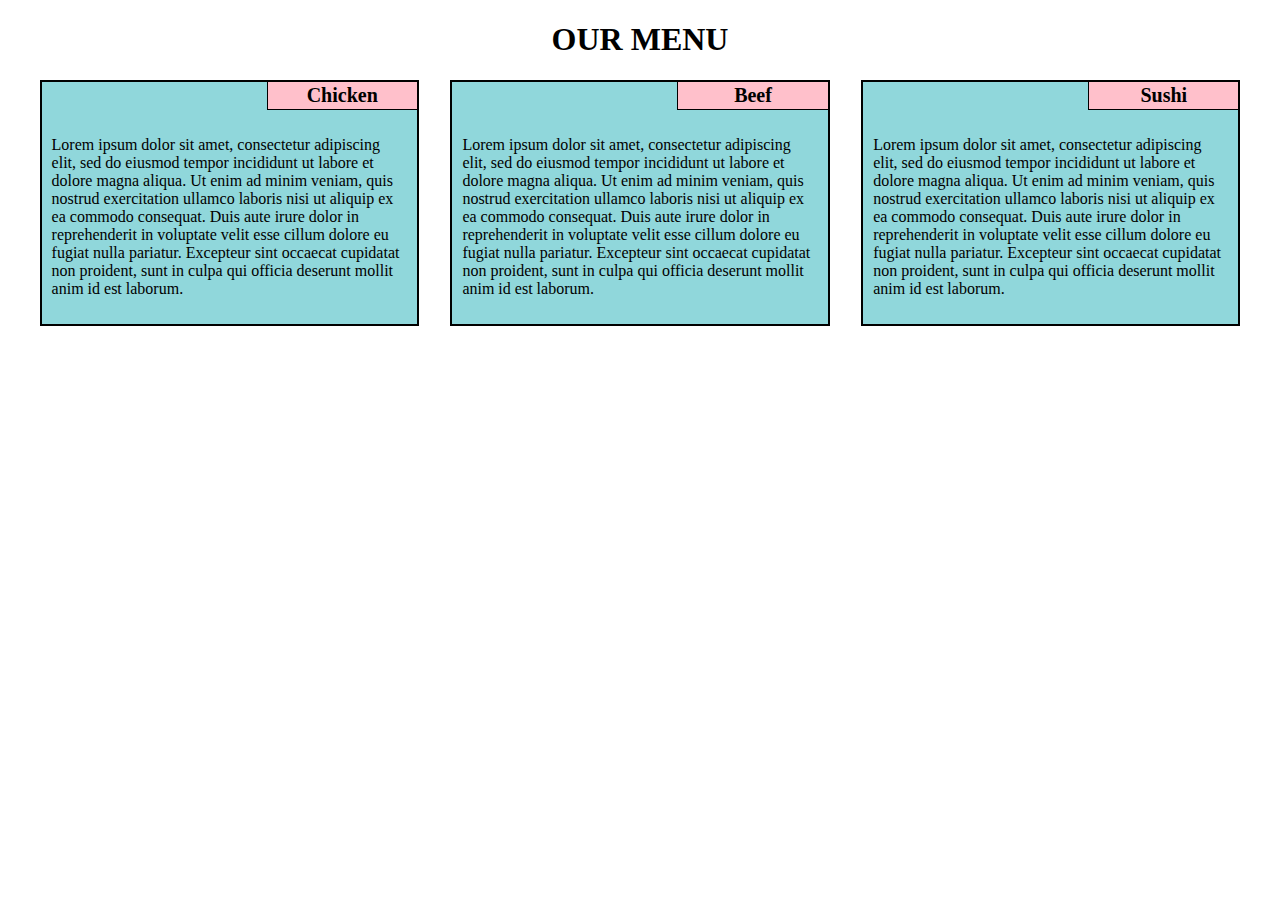
==== commit 63094aa3: "Create index.html" ====
--- a/index.html
+++ b/index.html
@@ -1,57 +1,34 @@
 <!DOCTYPE html>
-<html lang="en-us">
-  <head>
-    <meta charset="UTF-8">
-    <title>Courseera-test by Byloor</title>
-    <meta name="viewport" content="width=device-width, initial-scale=1">
-    <link rel="stylesheet" type="text/css" href="stylesheets/normalize.css" media="screen">
-    <link href='https://fonts.googleapis.com/css?family=Open+Sans:400,700' rel='stylesheet' type='text/css'>
-    <link rel="stylesheet" type="text/css" href="stylesheets/stylesheet.css" media="screen">
-    <link rel="stylesheet" type="text/css" href="stylesheets/github-light.css" media="screen">
-  </head>
-  <body>
-    <section class="page-header">
-      <h1 class="project-name">Courseera-test</h1>
-      <h2 class="project-tagline">courseera-test repository</h2>
-      <a href="https://github.com/Byloor/courseera-test" class="btn">View on GitHub</a>
-      <a href="https://github.com/Byloor/courseera-test/zipball/master" class="btn">Download .zip</a>
-      <a href="https://github.com/Byloor/courseera-test/tarball/master" class="btn">Download .tar.gz</a>
-    </section>
+<html>
+<head>
+	<title>Our Menu</title>
+	<link rel="stylesheet" type="text/css" href="main.css" />
+</head>
+<body>
+<h1>OUR MENU</h1>
 
-    <section class="main-content">
-      <h3>
-<a id="welcome-to-github-pages" class="anchor" href="#welcome-to-github-pages" aria-hidden="true"><span aria-hidden="true" class="octicon octicon-link"></span></a>Welcome to GitHub Pages.</h3>
+<section id="chicken">
+	<h2>Chicken</h2>
+	<p>
+	Lorem ipsum dolor sit amet, consectetur adipiscing elit, sed do eiusmod tempor incididunt ut labore et dolore magna aliqua. Ut enim ad minim veniam, quis nostrud exercitation ullamco laboris nisi ut aliquip ex ea commodo consequat. Duis aute irure dolor in reprehenderit in voluptate velit esse cillum dolore eu fugiat nulla pariatur. Excepteur sint occaecat cupidatat non proident, sunt in culpa qui officia deserunt mollit anim id est laborum.
+		
+	</p>
+</section>
 
-<p>This automatic page generator is the easiest way to create beautiful pages for all of your projects. Author your page content here <a href="https://guides.github.com/features/mastering-markdown/">using GitHub Flavored Markdown</a>, select a template crafted by a designer, and publish. After your page is generated, you can check out the new <code>gh-pages</code> branch locally. If you’re using GitHub Desktop, simply sync your repository and you’ll see the new branch.</p>
+<section id="beef">
+	<h2> Beef</h2>
+	<p>
+	Lorem ipsum dolor sit amet, consectetur adipiscing elit, sed do eiusmod tempor incididunt ut labore et dolore magna aliqua. Ut enim ad minim veniam, quis nostrud exercitation ullamco laboris nisi ut aliquip ex ea commodo consequat. Duis aute irure dolor in reprehenderit in voluptate velit esse cillum dolore eu fugiat nulla pariatur. Excepteur sint occaecat cupidatat non proident, sunt in culpa qui officia deserunt mollit anim id est laborum.
+		
+	</p>
+</section>
 
-<h3>
-<a id="designer-templates" class="anchor" href="#designer-templates" aria-hidden="true"><span aria-hidden="true" class="octicon octicon-link"></span></a>Designer Templates</h3>
-
-<p>We’ve crafted some handsome templates for you to use. Go ahead and click 'Continue to layouts' to browse through them. You can easily go back to edit your page before publishing. After publishing your page, you can revisit the page generator and switch to another theme. Your Page content will be preserved.</p>
-
-<h3>
-<a id="creating-pages-manually" class="anchor" href="#creating-pages-manually" aria-hidden="true"><span aria-hidden="true" class="octicon octicon-link"></span></a>Creating pages manually</h3>
-
-<p>If you prefer to not use the automatic generator, push a branch named <code>gh-pages</code> to your repository to create a page manually. In addition to supporting regular HTML content, GitHub Pages support Jekyll, a simple, blog aware static site generator. Jekyll makes it easy to create site-wide headers and footers without having to copy them across every page. It also offers intelligent blog support and other advanced templating features.</p>
-
-<h3>
-<a id="authors-and-contributors" class="anchor" href="#authors-and-contributors" aria-hidden="true"><span aria-hidden="true" class="octicon octicon-link"></span></a>Authors and Contributors</h3>
-
-<p>You can @mention a GitHub username to generate a link to their profile. The resulting <code>&lt;a&gt;</code> element will link to the contributor’s GitHub Profile. For example: In 2007, Chris Wanstrath (<a href="https://github.com/defunkt" class="user-mention">@defunkt</a>), PJ Hyett (<a href="https://github.com/pjhyett" class="user-mention">@pjhyett</a>), and Tom Preston-Werner (<a href="https://github.com/mojombo" class="user-mention">@mojombo</a>) founded GitHub.</p>
-
-<h3>
-<a id="support-or-contact" class="anchor" href="#support-or-contact" aria-hidden="true"><span aria-hidden="true" class="octicon octicon-link"></span></a>Support or Contact</h3>
-
-<p>Having trouble with Pages? Check out our <a href="https://help.github.com/pages">documentation</a> or <a href="https://github.com/contact">contact support</a> and we’ll help you sort it out.</p>
-
-      <footer class="site-footer">
-        <span class="site-footer-owner"><a href="https://github.com/Byloor/courseera-test">Courseera-test</a> is maintained by <a href="https://github.com/Byloor">Byloor</a>.</span>
-
-        <span class="site-footer-credits">This page was generated by <a href="https://pages.github.com">GitHub Pages</a> using the <a href="https://github.com/jasonlong/cayman-theme">Cayman theme</a> by <a href="https://twitter.com/jasonlong">Jason Long</a>.</span>
-      </footer>
-
-    </section>
-
-  
-  </body>
+<section id="sushi">
+	<h2>Sushi</h2>
+	<p>
+	Lorem ipsum dolor sit amet, consectetur adipiscing elit, sed do eiusmod tempor incididunt ut labore et dolore magna aliqua. Ut enim ad minim veniam, quis nostrud exercitation ullamco laboris nisi ut aliquip ex ea commodo consequat. Duis aute irure dolor in reprehenderit in voluptate velit esse cillum dolore eu fugiat nulla pariatur. Excepteur sint occaecat cupidatat non proident, sunt in culpa qui officia deserunt mollit anim id est laborum.
+		
+	</p>
+</section>
+</body>
 </html>
--- a/main.css
+++ b/main.css
@@ -0,0 +1,72 @@
+*{
+	box-sizing: border-box;
+	font-family: "Comic Sans MS", "Comic Sans", cursive;
+}
+
+h1{
+
+text-align: center;
+
+}
+
+h2 {
+	clear: left;
+}
+section{
+	background-color: #90d7db;
+margin-bottom: 25px;
+	border:2px solid #000000;
+	
+	
+}
+p{
+	padding: 10px;
+}
+section h2 {
+    border-bottom: 1px solid #000000;
+    border-left: 1px solid #000000;
+    margin: 0 0 0 60%;
+    font-size: 1.25em;
+    text-align: center;
+    padding: 2px 0;
+    width: 40%;
+    background-color: pink;
+}
+@media (min-width: 992px)
+{
+section
+{
+	float:left;
+	width: 30%;
+	margin-right:2.5%;
+}
+#chicken{
+	margin-left: 2.5%;
+}
+}
+
+
+@media (min-width: 768px) and (max-width: 991px) {
+section {float:left;
+	width: 46%;
+	margin-right:2.5%;
+}
+#chicken{
+	margin-right: 2.5%
+}
+#sushi{
+	clear: left;
+	width: 94%;
+	margin-left: 3%
+	margin-right: 3%; 
+}
+}
+
+@media (max-width: 767px) {
+	section{
+margin-right: 3%;
+margin-left: 3%;
+width: 94%
+}
+
+}
